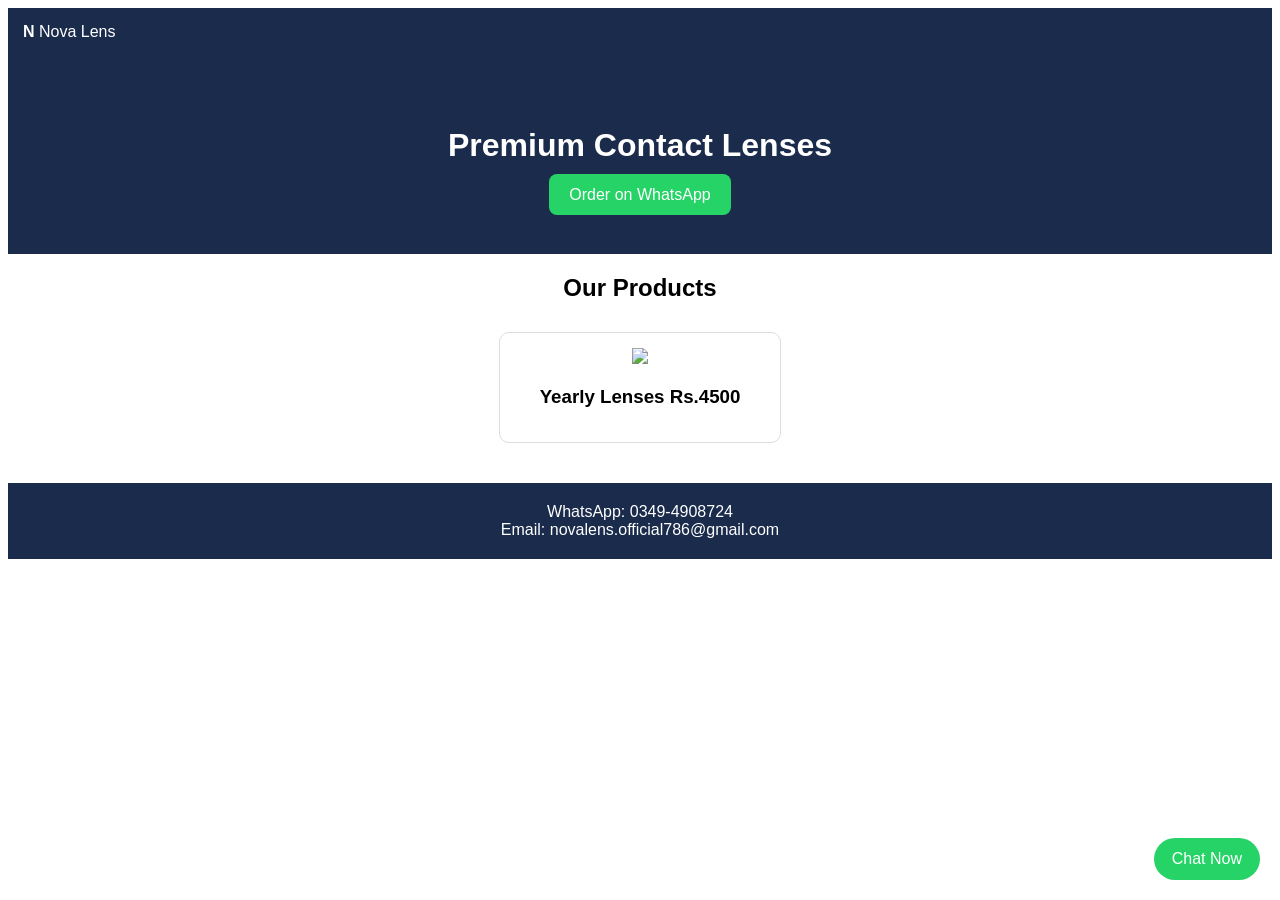
==== Index.html @ 5334b911 "Create Index.html" ====
<!DOCTYPE html><html><head><title>Nova Lens</title><style>body{font-family:Arial}.navbar{background:#1a2b4c;color:white;padding:15px}.hero{background:#1a2b4c;color:white;padding:50px;text-align:center} .btn{background:#25D366;color:white;padding:12px 20px;border-radius:8px;text-decoration:none} .card{border:1px solid #ddd;border-radius:10px;padding:15px;width:250px;text-align:center;margin:10px;display:inline-block}</style></head><body><div class="navbar"><b>N</b> Nova Lens</div><div class="hero"><h1>Premium Contact Lenses</h1><a href="https://wa.me/923494908724" class="btn">Order on WhatsApp</a></div><h2 style="text-align:center">Our Products</h2><div style="text-align:center"><div class="card"><img src="yearly-lens.jpg" width="100%"><h3>Yearly Lenses Rs.4500</h3></div></div><div style="background:#1a2b4c;color:white;text-align:center;padding:20px;margin-top:30px">WhatsApp: 0349-4908724<br>Email: novalens.official786@gmail.com</div><a href="https://wa.me/923494908724" style="position:fixed;bottom:20px;right:20px;background:#25D366;color:white;padding:12px 18px;border-radius:50px;text-decoration:none">Chat Now</a></body></html>
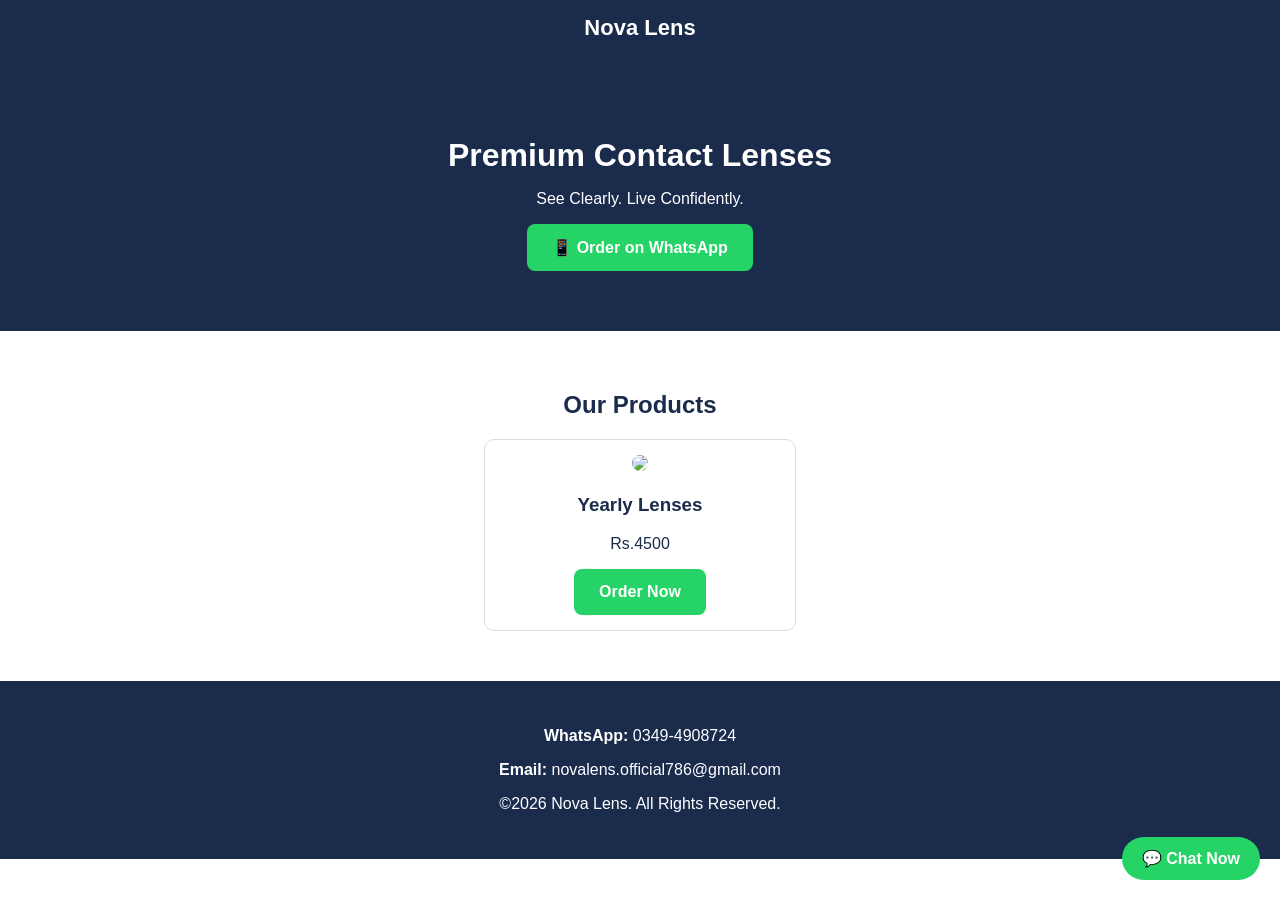
==== commit c93a4ee3: "Create Index.html" ====
--- a/Index.html
+++ b/Index.html
@@ -1 +1,48 @@
-<!DOCTYPE html><html><head><title>Nova Lens</title><style>body{font-family:Arial}.navbar{background:#1a2b4c;color:white;padding:15px}.hero{background:#1a2b4c;color:white;padding:50px;text-align:center} .btn{background:#25D366;color:white;padding:12px 20px;border-radius:8px;text-decoration:none} .card{border:1px solid #ddd;border-radius:10px;padding:15px;width:250px;text-align:center;margin:10px;display:inline-block}</style></head><body><div class="navbar"><b>N</b> Nova Lens</div><div class="hero"><h1>Premium Contact Lenses</h1><a href="https://wa.me/923494908724" class="btn">Order on WhatsApp</a></div><h2 style="text-align:center">Our Products</h2><div style="text-align:center"><div class="card"><img src="yearly-lens.jpg" width="100%"><h3>Yearly Lenses Rs.4500</h3></div></div><div style="background:#1a2b4c;color:white;text-align:center;padding:20px;margin-top:30px">WhatsApp: 0349-4908724<br>Email: novalens.official786@gmail.com</div><a href="https://wa.me/923494908724" style="position:fixed;bottom:20px;right:20px;background:#25D366;color:white;padding:12px 18px;border-radius:50px;text-decoration:none">Chat Now</a></body></html>
+<!DOCTYPE html>
+<html lang="en">
+<head>
+  <meta charset="UTF-8">
+  <meta name="viewport" content="width=device-width, initial-scale=1.0">
+  <title>Nova Lens - Premium Contact Lenses</title>
+  <style>
+    body{margin:0; font-family:Arial; color:#1a2b4c;}
+    .navbar{background:#1a2b4c; color:white; padding:15px; text-align:center; font-size:22px; font-weight:bold;}
+    .hero{background:#1a2b4c; color:white; padding:60px 20px; text-align:center;}
+    .hero h1{font-size:32px; margin-bottom:10px;}
+    .btn{background:#25D366; color:white; padding:14px 25px; border-radius:8px; text-decoration:none; font-weight:bold; display:inline-block;}
+    .section{text-align:center; padding:40px 20px;}
+    .card{border:1px solid #ddd; border-radius:10px; padding:15px; width:280px; margin:10px auto; text-align:center;}
+    .footer{background:#1a2b4c; color:white; text-align:center; padding:30px 20px;}
+    .floating{position:fixed; bottom:20px; right:20px; background:#25D366; color:white; padding:12px 20px; border-radius:50px; text-decoration:none; font-weight:bold;}
+  </style>
+</head>
+<body>
+
+  <div class="navbar">Nova Lens</div>
+
+  <div class="hero">
+    <h1>Premium Contact Lenses</h1>
+    <p>See Clearly. Live Confidently.</p>
+    <a href="https://wa.me/923494908724" class="btn">📱 Order on WhatsApp</a>
+  </div>
+
+  <div class="section">
+    <h2>Our Products</h2>
+    <div class="card">
+      <img src="yearly-lens.jpg" width="100%" style="border-radius:8px;">
+      <h3>Yearly Lenses</h3>
+      <p>Rs.4500</p>
+      <a href="https://wa.me/923494908724" class="btn">Order Now</a>
+    </div>
+  </div>
+
+  <div class="footer">
+    <p><b>WhatsApp:</b> 0349-4908724</p>
+    <p><b>Email:</b> novalens.official786@gmail.com</p>
+    <p>©2026 Nova Lens. All Rights Reserved.</p>
+  </div>
+
+  <a href="https://wa.me/923494908724" class="floating">💬 Chat Now</a>
+
+</body>
+</html>
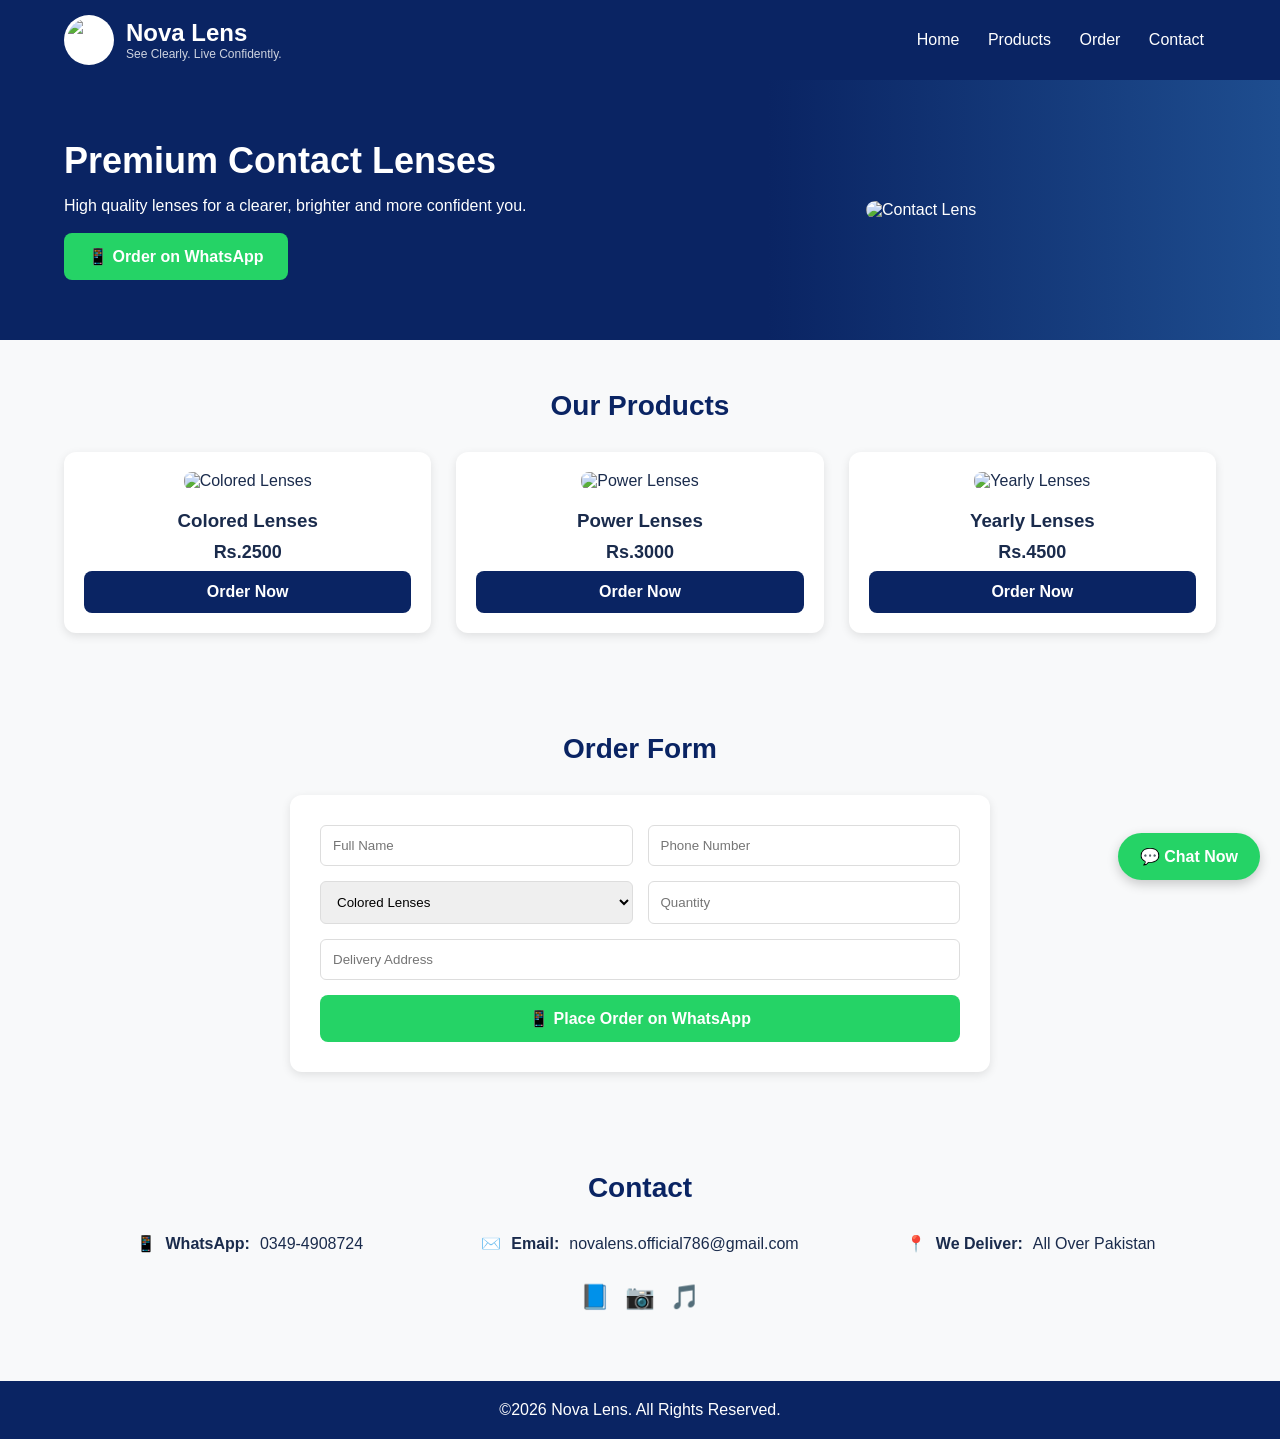
==== commit 2cbcb272: "Create Index.html" ====
--- a/Index.html
+++ b/Index.html
@@ -3,46 +3,154 @@
 <head>
   <meta charset="UTF-8">
   <meta name="viewport" content="width=device-width, initial-scale=1.0">
-  <title>Nova Lens - Premium Contact Lenses</title>
+  <title>Nova Lens - Premium Contact Lenses in Pakistan</title>
   <style>
-    body{margin:0; font-family:Arial; color:#1a2b4c;}
-    .navbar{background:#1a2b4c; color:white; padding:15px; text-align:center; font-size:22px; font-weight:bold;}
-    .hero{background:#1a2b4c; color:white; padding:60px 20px; text-align:center;}
-    .hero h1{font-size:32px; margin-bottom:10px;}
-    .btn{background:#25D366; color:white; padding:14px 25px; border-radius:8px; text-decoration:none; font-weight:bold; display:inline-block;}
-    .section{text-align:center; padding:40px 20px;}
-    .card{border:1px solid #ddd; border-radius:10px; padding:15px; width:280px; margin:10px auto; text-align:center;}
-    .footer{background:#1a2b4c; color:white; text-align:center; padding:30px 20px;}
-    .floating{position:fixed; bottom:20px; right:20px; background:#25D366; color:white; padding:12px 20px; border-radius:50px; text-decoration:none; font-weight:bold;}
+    *{margin:0; padding:0; box-sizing:border-box; font-family:'Segoe UI', Arial, sans-serif;}
+    body{background:#f8f9fa; color:#1a2b4c;}
+    
+    .navbar{background:#0a2463; color:white; padding:15px 5%; display:flex; justify-content:space-between; align-items:center; flex-wrap:wrap;}
+    .logo{display:flex; align-items:center; gap:12px;}
+    .logo img{height:50px; width:50px; border-radius:50%; background:white; padding:3px;}
+    .logo h2{font-size:24px;}
+    .logo small{display:block; font-size:12px; opacity:0.8;}
+    .nav-links a{color:white; text-decoration:none; margin:0 12px; font-weight:500;}
+    
+    .hero{background:linear-gradient(90deg, #0a2463 60%, #1e4d8f); color:white; padding:60px 5%; display:flex; align-items:center; gap:40px; flex-wrap:wrap;}
+    .hero-text{flex:1; min-width:300px;}
+    .hero-text h1{font-size:36px; margin-bottom:15px;}
+    .hero img{flex:1; max-width:350px; border-radius:15px;}
+    .btn-whatsapp{background:#25D366; color:white; padding:14px 24px; border-radius:8px; text-decoration:none; display:inline-flex; align-items:center; gap:8px; font-weight:bold;}
+    
+    .section{padding:50px 5%;}
+    .section-title{text-align:center; font-size:28px; margin-bottom:30px; color:#0a2463;}
+    .products{display:grid; grid-template-columns:repeat(auto-fit, minmax(250px, 1fr)); gap:25px;}
+    .card{background:white; border-radius:12px; padding:20px; text-align:center; box-shadow:0 3px 10px rgba(0,0,0,0.1);}
+    .card img{width:100%; height:200px; object-fit:cover; border-radius:8px; margin-bottom:10px;}
+    .card h3{margin:10px 0;}
+    .price{font-size:18px; font-weight:bold; margin:8px 0;}
+    .btn-order{background:#0a2463; color:white; padding:12px; border-radius:8px; text-decoration:none; display:block; font-weight:bold;}
+    
+    .form-box{background:white; padding:30px; border-radius:12px; max-width:700px; margin:0 auto; box-shadow:0 3px 10px rgba(0,0,0,0.1);}
+    .form-row{display:grid; grid-template-columns:1fr 1fr; gap:15px; margin-bottom:15px;}
+    .form-row input, .form-row select{width:100%; padding:12px; border:1px solid #ddd; border-radius:6px;}
+    .form-row-full input{width:100%; padding:12px; border:1px solid #ddd; border-radius:6px; margin-bottom:15px;}
+    .btn-submit{background:#25D366; color:white; padding:14px; border:none; border-radius:8px; width:100%; font-size:16px; font-weight:bold; cursor:pointer; display:flex; justify-content:center; gap:8px;}
+    
+    .contact-grid{display:grid; grid-template-columns:repeat(auto-fit, minmax(200px, 1fr)); gap:20px; text-align:center; margin:30px 0;}
+    .contact-item{display:flex; align-items:center; justify-content:center; gap:10px;}
+    .social{display:flex; justify-content:center; gap:15px; margin:20px 0;}
+    .social a{font-size:24px; text-decoration:none;}
+    .footer{background:#0a2463; color:white; text-align:center; padding:20px;}
+    .float-btn{position:fixed; bottom:20px; right:20px; background:#25D366; color:white; padding:14px 22px; border-radius:50px; text-decoration:none; font-weight:bold; box-shadow:0 4px 12px rgba(0,0,0,0.2);}
+    
+    @media(max-width:768px){.form-row{grid-template-columns:1fr;}}
   </style>
 </head>
 <body>
 
-  <div class="navbar">Nova Lens</div>
+  <div class="navbar">
+    <div class="logo">
+      <img src="logo.png" alt="Logo">
+      <div>
+        <h2>Nova Lens</h2>
+        <small>See Clearly. Live Confidently.</small>
+      </div>
+    </div>
+    <div class="nav-links">
+      <a href="#">Home</a>
+      <a href="#products">Products</a>
+      <a href="#order">Order</a>
+      <a href="#contact">Contact</a>
+    </div>
+  </div>
 
   <div class="hero">
-    <h1>Premium Contact Lenses</h1>
-    <p>See Clearly. Live Confidently.</p>
-    <a href="https://wa.me/923494908724" class="btn">📱 Order on WhatsApp</a>
+    <div class="hero-text">
+      <h1>Premium Contact Lenses</h1>
+      <p>High quality lenses for a clearer, brighter and more confident you.</p>
+      <br>
+      <a href="https://wa.me/923494908724" class="btn-whatsapp">📱 Order on WhatsApp</a>
+    </div>
+    <img src="lens-finger.jpg" alt="Contact Lens">
   </div>
 
-  <div class="section">
-    <h2>Our Products</h2>
-    <div class="card">
-      <img src="yearly-lens.jpg" width="100%" style="border-radius:8px;">
-      <h3>Yearly Lenses</h3>
-      <p>Rs.4500</p>
-      <a href="https://wa.me/923494908724" class="btn">Order Now</a>
+  <div id="products" class="section">
+    <h2 class="section-title">Our Products</h2>
+    <div class="products">
+      <div class="card">
+        <img src="colored-lens.jpg" alt="Colored Lenses">
+        <h3>Colored Lenses</h3>
+        <p class="price">Rs.2500</p>
+        <a href="https://wa.me/923494908724?text=I want Colored Lenses" class="btn-order">Order Now</a>
+      </div>
+      <div class="card">
+        <img src="power-lens.jpg" alt="Power Lenses">
+        <h3>Power Lenses</h3>
+        <p class="price">Rs.3000</p>
+        <a href="https://wa.me/923494908724?text=I want Power Lenses" class="btn-order">Order Now</a>
+      </div>
+      <div class="card">
+        <img src="yearly-lens.jpg" alt="Yearly Lenses">
+        <h3>Yearly Lenses</h3>
+        <p class="price">Rs.4500</p>
+        <a href="https://wa.me/923494908724?text=I want Yearly Lenses" class="btn-order">Order Now</a>
+      </div>
+    </div>
+  </div>
+
+  <div id="order" class="section">
+    <h2 class="section-title">Order Form</h2>
+    <div class="form-box">
+      <div class="form-row">
+        <input type="text" id="name" placeholder="Full Name">
+        <input type="text" id="phone" placeholder="Phone Number">
+      </div>
+      <div class="form-row">
+        <select id="product">
+          <option>Colored Lenses</option>
+          <option>Power Lenses</option>
+          <option>Yearly Lenses</option>
+        </select>
+        <input type="number" id="qty" placeholder="Quantity">
+      </div>
+      <div class="form-row-full">
+        <input type="text" id="address" placeholder="Delivery Address">
+      </div>
+      <button onclick="sendOrder()" class="btn-submit">📱 Place Order on WhatsApp</button>
+    </div>
+  </div>
+
+  <div id="contact" class="section">
+    <h2 class="section-title">Contact</h2>
+    <div class="contact-grid">
+      <div class="contact-item">📱 <b>WhatsApp:</b> 0349-4908724</div>
+      <div class="contact-item">✉️ <b>Email:</b> novalens.official786@gmail.com</div>
+      <div class="contact-item">📍 <b>We Deliver:</b> All Over Pakistan</div>
+    </div>
+    <div class="social">
+      <a href="#">📘</a>
+      <a href="#">📷</a>
+      <a href="#">🎵</a>
     </div>
   </div>
 
   <div class="footer">
-    <p><b>WhatsApp:</b> 0349-4908724</p>
-    <p><b>Email:</b> novalens.official786@gmail.com</p>
     <p>©2026 Nova Lens. All Rights Reserved.</p>
   </div>
 
-  <a href="https://wa.me/923494908724" class="floating">💬 Chat Now</a>
+  <a href="https://wa.me/923494908724" class="float-btn">💬 Chat Now</a>
+
+<script>
+function sendOrder(){
+  let name=document.getElementById('name').value;
+  let phone=document.getElementById('phone').value;
+  let product=document.getElementById('product').value;
+  let qty=document.getElementById('qty').value;
+  let address=document.getElementById('address').value;
+  let msg=`Order Details:%0AName: ${name}%0APhone: ${phone}%0AProduct: ${product}%0AQty: ${qty}%0AAddress: ${address}`;
+  window.open(`https://wa.me/923494908724?text=${msg}`);
+}
+</script>
 
 </body>
 </html>
